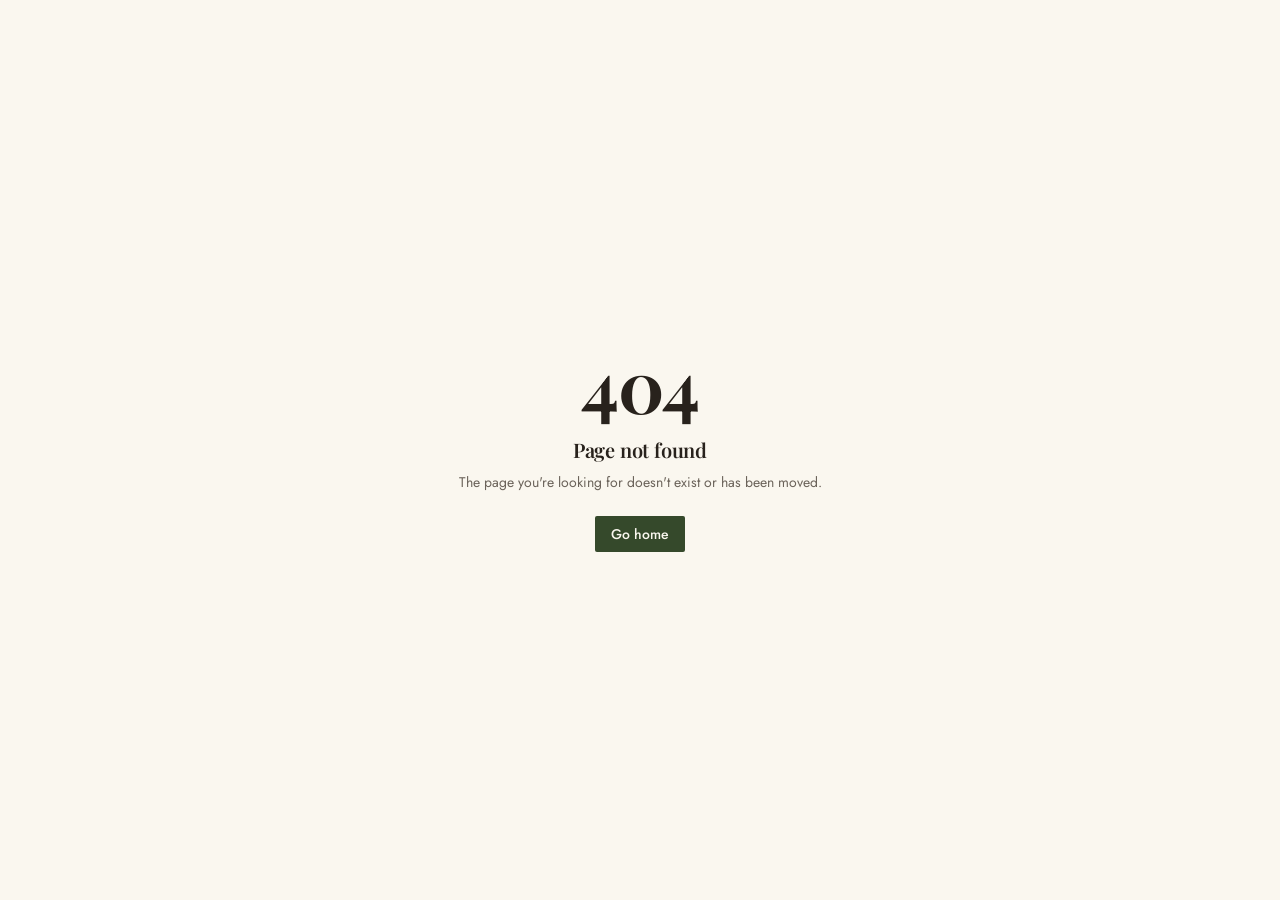
==== index.html @ 97614643 "Initial deploy: OJUYS at Home static site" ====
<!doctype html>
<html lang="en">
  <head>
    <meta charset="UTF-8" />
    <meta name="viewport" content="width=device-width, initial-scale=1" />
    <title>OJUYS at Home — Renovation Guides, Calculators & Design Ideas</title>
    <meta name="description" content="Independent renovation guides, material comparisons and free budget, tile, paint and wallpaper calculators for people planning a home." />
    <meta name="author" content="OJUYS at Home" />
    <meta property="og:site_name" content="OJUYS at Home" />
    <meta property="og:title" content="OJUYS at Home — Renovation Guides & Calculators" />
    <meta property="og:description" content="Renovation guides, honest material comparisons and free planning calculators." />
    <meta property="og:type" content="website" />
    <meta name="twitter:card" content="summary_large_image" />
    <link rel="icon" href="/favicon.ico" type="image/x-icon" />
    <link rel="preconnect" href="https://fonts.googleapis.com" />
    <link rel="preconnect" href="https://fonts.gstatic.com" crossorigin />
    <link rel="stylesheet" href="https://fonts.googleapis.com/css2?family=Playfair+Display:ital,wght@0,400..700;1,400..600&family=Jost:wght@300;400;500;600&display=swap" />
    <script type="module" crossorigin src="/assets/index-D3NNm4Mf.js"></script>
    <link rel="stylesheet" crossorigin href="/assets/styles-CYOoJrb5.css">
  </head>
  <body>
    <div id="root"></div>
  </body>
</html>
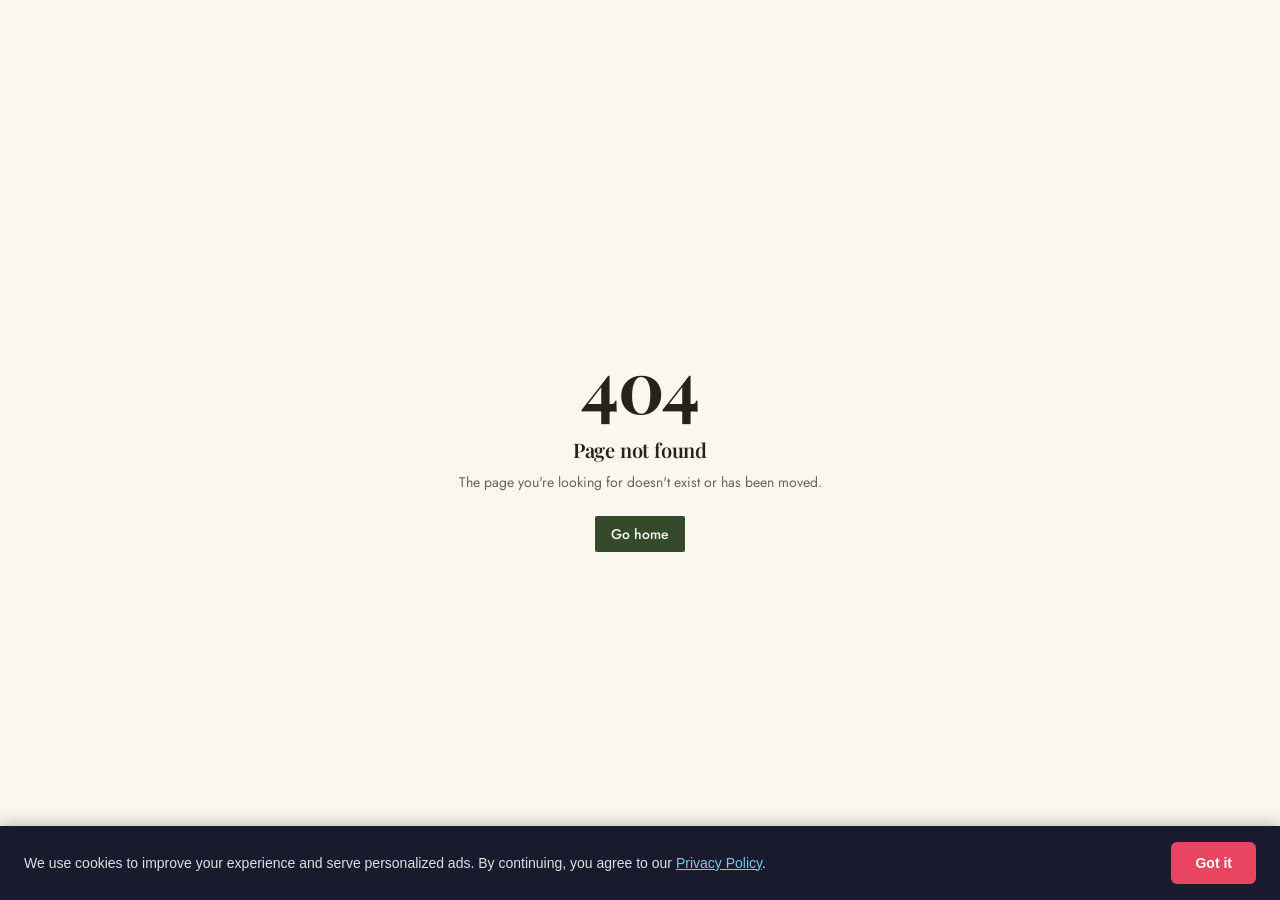
==== commit 47f11f1f: "Add GDPR cookie consent banner" ====
--- a/index.html
+++ b/index.html
@@ -6,19 +6,58 @@
     <title>OJUYS at Home — Renovation Guides, Calculators & Design Ideas</title>
     <meta name="description" content="Independent renovation guides, material comparisons and free budget, tile, paint and wallpaper calculators for people planning a home." />
     <meta name="author" content="OJUYS at Home" />
+    <meta name="robots" content="index, follow" />
+    <link rel="canonical" href="https://www.ojuys.com/" />
     <meta property="og:site_name" content="OJUYS at Home" />
     <meta property="og:title" content="OJUYS at Home — Renovation Guides & Calculators" />
     <meta property="og:description" content="Renovation guides, honest material comparisons and free planning calculators." />
     <meta property="og:type" content="website" />
+    <meta property="og:url" content="https://www.ojuys.com/" />
     <meta name="twitter:card" content="summary_large_image" />
+    <meta property="og:image" content="https://www.ojuys.com/assets/hero-living-DHT0W1RY.jpg" />
+    <meta property="og:image:width" content="1200" />
+    <meta property="og:image:height" content="630" />
     <link rel="icon" href="/favicon.ico" type="image/x-icon" />
     <link rel="preconnect" href="https://fonts.googleapis.com" />
     <link rel="preconnect" href="https://fonts.gstatic.com" crossorigin />
     <link rel="stylesheet" href="https://fonts.googleapis.com/css2?family=Playfair+Display:ital,wght@0,400..700;1,400..600&family=Jost:wght@300;400;500;600&display=swap" />
+    <script type="application/ld+json">{"@context":"https://schema.org","@type":"WebSite","name":"OJUYS at Home","url":"https://www.ojuys.com/","description":"Independent renovation guides, material comparisons and free calculators.","potentialAction":{"@type":"SearchAction","target":{"@type":"EntryPoint","urlTemplate":"https://www.ojuys.com/search?q={search_term_string}"},"query-input":"required name=search_term_string"}}</script>
+    <script type="application/ld+json">{"@context":"https://schema.org","@type":"Organization","name":"OJUYS at Home","url":"https://www.ojuys.com/","description":"Independent renovation guides, material comparisons and free planning calculators.","email":"hello@ojuys.com","logo":"https://www.ojuys.com/favicon.ico","sameAs":[]}</script>
+    <script type="application/ld+json">{"@context":"https://schema.org","@type":"FAQPage","mainEntity":[{"@type":"Question","name":"How do I calculate how many tiles I need for a room?","acceptedAnswer":{"@type":"Answer","text":"Measure the floor area in square feet or meters, add 10-15% for waste and cuts, then divide by the area of a single tile. OJUYS at Home provides a free tile calculator to do this instantly."}},{"@type":"Question","name":"What is the best paint finish for bathrooms?","acceptedAnswer":{"@type":"Answer","text":"Semi-gloss or satin finishes are recommended for bathrooms because they resist moisture, are easy to clean, and prevent mildew growth better than flat or matte paints."}},{"@type":"Question","name":"How much does a kitchen renovation cost?","acceptedAnswer":{"@type":"Answer","text":"A mid-range kitchen renovation typically costs between 5-15% of your home's value. Factors include cabinet quality, countertop material, appliance grade, and whether you change the layout. OJUYS at Home offers a free budget calculator to estimate your project."}},{"@type":"Question","name":"Is solar energy worth it for my home?","acceptedAnswer":{"@type":"Answer","text":"Solar panels typically pay for themselves in 6-10 years through electricity savings. The exact return depends on your local electricity rates, roof orientation, available incentives, and panel efficiency. Our solar calculator can estimate your savings."}},{"@type":"Question","name":"How can I make my home more sustainable?","acceptedAnswer":{"@type":"Answer","text":"Start with insulation upgrades, energy-efficient appliances, low-flow water fixtures, and sustainable materials like bamboo flooring or recycled countertops. Even small changes like LED lighting and smart thermostats make a measurable difference."}}]}</script>
     <script type="module" crossorigin src="/assets/index-D3NNm4Mf.js"></script>
     <link rel="stylesheet" crossorigin href="/assets/styles-CYOoJrb5.css">
+    <style>#cookie-banner{position:fixed;bottom:0;left:0;right:0;background:#1a1a2e;color:#e0e0e0;z-index:99999;padding:16px 24px;display:flex;flex-wrap:wrap;align-items:center;justify-content:space-between;gap:12px;font-family:-apple-system,BlinkMacSystemFont,'Segoe UI',sans-serif;font-size:14px;line-height:1.6;box-shadow:0 -2px 16px rgba(0,0,0,.25)}#cookie-banner a{color:#7ec8e3;text-decoration:underline}#cookie-banner button{background:#e94560;color:#fff;border:none;padding:10px 24px;border-radius:6px;cursor:pointer;font-size:14px;font-weight:600;white-space:nowrap}#cookie-banner button.settings-btn{background:transparent;border:1px solid #666;color:#ccc;margin-right:8px}#cookie-banner.hidden{display:none}@media(max-width:600px){#cookie-banner{flex-direction:column;text-align:center}}</style>
   </head>
   <body>
     <div id="root"></div>
+    <div id="cookie-banner">
+      <span>We use cookies to improve your experience and serve personalized ads. By continuing, you agree to our <a href="/privacy">Privacy Policy</a>.</span>
+      <div>
+        <button onclick="document.getElementById('cookie-banner').classList.add('hidden')">Got it</button>
+      </div>
+    </div>
+    <noscript>
+      <div style="max-width:720px;margin:40px auto;padding:20px;font-family:-apple-system,sans-serif;line-height:1.7">
+        <h1>OJUYS at Home</h1>
+        <p>Independent renovation guides, material comparisons and free budget, tile, paint and wallpaper calculators for people planning a home. We cover kitchen design, bathroom remodeling, bedroom makeovers, aging-in-place modifications, indoor air quality, sustainable building, smart home tech, solar energy, water systems, and global design trends — from European classics to contemporary minimalism.</p>
+        <p>Our guides are researched and written to help you make informed renovation decisions. Every article includes honest material comparisons, step-by-step planning tools, and practical tips.</p>
+        <ul>
+          <li><a href="/aging">Aging in Place</a></li>
+          <li><a href="/bathroom">Bathroom</a></li>
+          <li><a href="/bedroom">Bedroom</a></li>
+          <li><a href="/construction">Construction</a></li>
+          <li><a href="/kitchen">Kitchen</a></li>
+          <li><a href="/living">Living Room</a></li>
+          <li><a href="/smart">Smart Home</a></li>
+          <li><a href="/solar">Solar Energy</a></li>
+          <li><a href="/sustainable">Sustainable</a></li>
+          <li><a href="/water">Water Systems</a></li>
+          <li><a href="/indoor">Indoor Air Quality</a></li>
+          <li><a href="/global">Global Design</a></li>
+          <li><a href="/europe">European Style</a></li>
+          <li><a href="/embodied">Embodied Carbon</a></li>
+        </ul>
+      </div>
+    </noscript>
   </body>
 </html>
